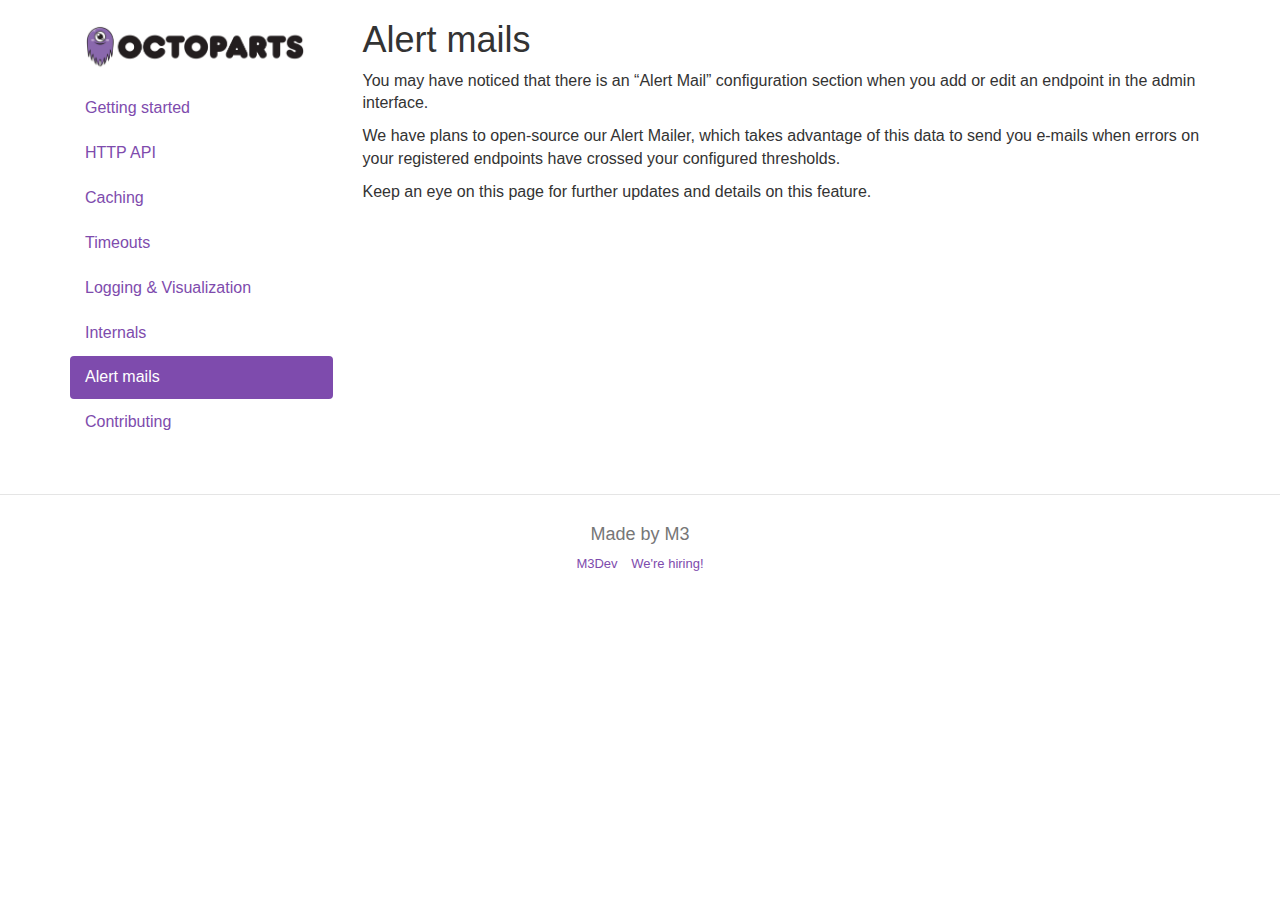
==== alert-mails.html @ 162392ee "Automated commit at 2014-09-04 22:58:31 UTC by middleman-deploy 0.3.0" ====
<!DOCTYPE html>
<!--[if lt IE 7]>      <html class="no-js lt-ie9 lt-ie8 lt-ie7"> <![endif]-->
<!--[if IE 7]>         <html class="no-js lt-ie9 lt-ie8"> <![endif]-->
<!--[if IE 8]>         <html class="no-js lt-ie9"> <![endif]-->
<!--[if gt IE 8]><!--> <html lang="en" class="no-js"> <!--<![endif]-->
  <head>
    <meta charset="utf-8">
    <meta http-equiv="X-UA-Compatible" content="IE=edge,chrome=1">
    <!-- Use title if it's in the page YAML frontmatter -->
    <title>Alert mails | Octoparts</title>
    <meta name="description" content="">
    <meta name="viewport" content="width=device-width, initial-scale=h">

    <!-- Place favicon.ico and apple-touch-icon.png in the root directory -->

    <script src="js/vendor/modernizr-2.6.1.min.js"></script>

    <link rel="stylesheet" href="//maxcdn.bootstrapcdn.com/bootstrap/3.2.0/css/bootstrap.min.css">
    <link rel="stylesheet" href="css/main.css">
  </head>
  <body>
    <!--[if lt IE 7]>
        <p class="chromeframe">You are using an outdated browser. <a href="http://browsehappy.com/">Upgrade your browser today</a> or <a href="http://www.google.com/chromeframe/?redirect=true">install Google Chrome Frame</a> to better experience this site.</p>
    <![endif]-->

    <div class="container">
      <div class="row">

        <div class="col-md-3">
          <div id="sidebar">
            <div class="sidebar-logo">
<a href="./">                  <img width="220px" src="img/octo_logo1.png" />
</a>            </div>

            <ul class="nav nav-pills nav-stacked">
              <li ><a href="getting-started.html">Getting started</a></a></li>
              <li ><a href="http-api.html">HTTP API</a></a></li>
              <li ><a href="caching.html">Caching</a></a></li>
              <li ><a href="timeouts.html">Timeouts</a></a></li>
              <li ><a href="logging-visualization.html">Logging & Visualization</a></a></li>
              <li ><a href="internals.html">Internals</a></a></li>
              <li class='active'><a href="alert-mails.html">Alert mails</a></a></li>
              <li ><a href="contributing.html">Contributing</a></a></li>
            </ul>
          </div>
        </div>

        <div class="col-md-9">
          <h1>Alert mails</h1>
          <p>You may have noticed that there is an &ldquo;Alert Mail&rdquo; configuration section when you add or edit an endpoint in the admin interface.</p>

<p>We have plans to open-source our Alert Mailer, which takes advantage of this data to send you e-mails when errors on your registered endpoints have crossed your configured thresholds.</p>

<p>Keep an eye on this page for further updates and details on this feature.</p>

        </div>

      </div>
    </div>

    <footer class="site-footer">
      <div class="container">
        <div class="row">
          <div class="col-md-12">
            <h4>Made by M3</h4>
          </div>
        </div>
        <div class="row">
          <div class="col-md-12">
            <ul class="list-inline site-footer-link-list">
                <li>
                  <a href="http://m3dev.github.io/">M3Dev</a>
                </li>
                <li>
                  <a href="http://at.m3.com/job">We're hiring!</a>
                </li>
            </ul>
          </div>
        </div>
      </div>
    </footer>

    <script src="//ajax.googleapis.com/ajax/libs/jquery/1.8.0/jquery.min.js"></script>
    <script>window.jQuery || document.write('<script src="js/vendor/jquery-1.8.0.min.js"><\/script>')</script>
    <script src="//maxcdn.bootstrapcdn.com/bootstrap/3.2.0/js/bootstrap.min.js"></script>
    <script src="js/plugins.js"></script>
    <script src="js/main.js"></script>

    <!-- Google Analytics: change UA-XXXXX-X to be your site's ID. -->
    <script>
        var _gaq=[['_setAccount','UA-XXXXX-X'],['_trackPageview']];
        (function(d,t){var g=d.createElement(t),s=d.getElementsByTagName(t)[0];
        g.src=('https:'==location.protocol?'//ssl':'//www')+'.google-analytics.com/ga.js';
        s.parentNode.insertBefore(g,s)}(document,'script'));
    </script>
  </body>
</html>
---- css/main.css ----
/* Syntax highlighting */

.highlight table td { padding: 5px; }
.highlight table pre { margin: 0; }
.highlight .cm {
  color: #999988;
  font-style: italic;
}
.highlight .cp {
  color: #999999;
  font-weight: bold;
}
.highlight .c1 {
  color: #999988;
  font-style: italic;
}
.highlight .cs {
  color: #999999;
  font-weight: bold;
  font-style: italic;
}
.highlight .c, .highlight .cd {
  color: #999988;
  font-style: italic;
}
.highlight .err {
  color: #a61717;
  background-color: #e3d2d2;
}
.highlight .gd {
  color: #000000;
  background-color: #ffdddd;
}
.highlight .ge {
  color: #000000;
  font-style: italic;
}
.highlight .gr {
  color: #aa0000;
}
.highlight .gh {
  color: #999999;
}
.highlight .gi {
  color: #000000;
  background-color: #ddffdd;
}
.highlight .go {
  color: #888888;
}
.highlight .gp {
  color: #555555;
}
.highlight .gs {
  font-weight: bold;
}
.highlight .gu {
  color: #aaaaaa;
}
.highlight .gt {
  color: #aa0000;
}
.highlight .kc {
  color: #000000;
  font-weight: bold;
}
.highlight .kd {
  color: #000000;
  font-weight: bold;
}
.highlight .kn {
  color: #000000;
  font-weight: bold;
}
.highlight .kp {
  color: #000000;
  font-weight: bold;
}
.highlight .kr {
  color: #000000;
  font-weight: bold;
}
.highlight .kt {
  color: #445588;
  font-weight: bold;
}
.highlight .k, .highlight .kv {
  color: #000000;
  font-weight: bold;
}
.highlight .mf {
  color: #009999;
}
.highlight .mh {
  color: #009999;
}
.highlight .il {
  color: #009999;
}
.highlight .mi {
  color: #009999;
}
.highlight .mo {
  color: #009999;
}
.highlight .m, .highlight .mb, .highlight .mx {
  color: #009999;
}
.highlight .sb {
  color: #d14;
}
.highlight .sc {
  color: #d14;
}
.highlight .sd {
  color: #d14;
}
.highlight .s2 {
  color: #d14;
}
.highlight .se {
  color: #d14;
}
.highlight .sh {
  color: #d14;
}
.highlight .si {
  color: #d14;
}
.highlight .sx {
  color: #d14;
}
.highlight .sr {
  color: #009926;
}
.highlight .s1 {
  color: #d14;
}
.highlight .ss {
  color: #990073;
}
.highlight .s {
  color: #d14;
}
.highlight .na {
  color: #008080;
}
.highlight .bp {
  color: #999999;
}
.highlight .nb {
  color: #0086B3;
}
.highlight .nc {
  color: #445588;
  font-weight: bold;
}
.highlight .no {
  color: #008080;
}
.highlight .nd {
  color: #3c5d5d;
  font-weight: bold;
}
.highlight .ni {
  color: #800080;
}
.highlight .ne {
  color: #990000;
  font-weight: bold;
}
.highlight .nf {
  color: #990000;
  font-weight: bold;
}
.highlight .nl {
  color: #990000;
  font-weight: bold;
}
.highlight .nn {
  color: #555555;
}
.highlight .nt {
  color: #000080;
}
.highlight .vc {
  color: #008080;
}
.highlight .vg {
  color: #008080;
}
.highlight .vi {
  color: #008080;
}
.highlight .nv {
  color: #008080;
}
.highlight .ow {
  color: #000000;
  font-weight: bold;
}
.highlight .o {
  color: #000000;
  font-weight: bold;
}
.highlight .w {
  color: #bbbbbb;
}
.highlight {
  background-color: #f8f8f8;
}
body {
  font-size: 16px;
}

/* Override link color */
a {
  color: #7e4bad;
}

a:hover,
a:focus {
  color: #653691;
}

.nav-pills > li.active > a,
.nav-pills > li.active > a:hover,
.nav-pills > li.active > a:focus {
  background-color: #7e4bad;
}

/* Logo */
.sidebar-logo {
  padding: 25px 0 18px 15px;
}

.big-logo {
  text-align: center;
  padding: 0 20px 30px 0;
}

/* Screenshot */
.screenshot {
  padding: 10px 0;
}

.screenshot img {
  border: thin solid gray;
}

/* Footer */
.site-footer {
  margin-top: 50px;
  padding-top: 20px;
  padding-bottom: 20px;
  font-size: 13px;
  color: #777;
  border-top: 1px solid #e5e5e5;
  text-align: center;
}

.site-footer-link-list {
  margin-left: 0;
}
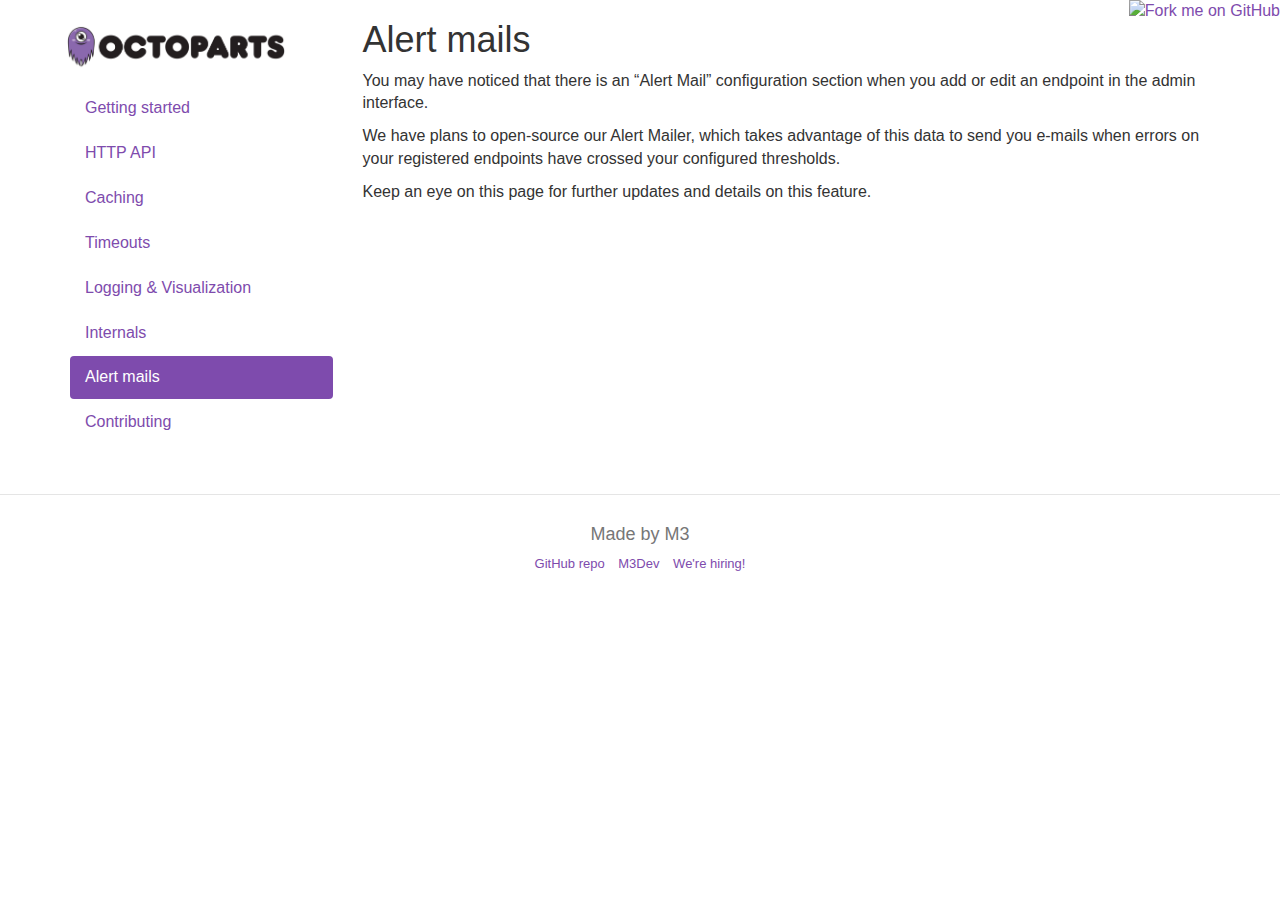
==== commit 3c14b166: "Automated commit at 2014-09-05 23:53:35 UTC by middleman-deploy 0.3.0" ====
--- a/alert-mails.html
+++ b/alert-mails.html
@@ -22,6 +22,8 @@
     <!--[if lt IE 7]>
         <p class="chromeframe">You are using an outdated browser. <a href="http://browsehappy.com/">Upgrade your browser today</a> or <a href="http://www.google.com/chromeframe/?redirect=true">install Google Chrome Frame</a> to better experience this site.</p>
     <![endif]-->
+
+    <a href="https://github.com/m3dev/octoparts"><img style="position: absolute; top: 0; right: 0; border: 0; z-index: 100" src="https://camo.githubusercontent.com/e7bbb0521b397edbd5fe43e7f760759336b5e05f/68747470733a2f2f73332e616d617a6f6e6177732e636f6d2f6769746875622f726962626f6e732f666f726b6d655f72696768745f677265656e5f3030373230302e706e67" alt="Fork me on GitHub" data-canonical-src="https://s3.amazonaws.com/github/ribbons/forkme_right_green_007200.png"></a>
 
     <div class="container">
       <div class="row">
@@ -69,6 +71,9 @@
           <div class="col-md-12">
             <ul class="list-inline site-footer-link-list">
                 <li>
+                  <a href="https://github.com/m3dev/octoparts">GitHub repo</a>
+                </li>
+                <li>
                   <a href="http://m3dev.github.io/">M3Dev</a>
                 </li>
                 <li>
--- a/css/main.css
+++ b/css/main.css
@@ -229,9 +229,16 @@
   background-color: #7e4bad;
 }
 
+/* Responsive image */
+img {
+  max-width: 100%;
+  height: auto;
+}
+
 /* Logo */
 .sidebar-logo {
-  padding: 25px 0 18px 15px;
+  margin-left: -4px;
+  padding: 25px 0 18px 0;
 }
 
 .big-logo {
@@ -241,11 +248,12 @@
 
 /* Screenshot */
 .screenshot {
-  padding: 10px 0;
-}
-
-.screenshot img {
-  border: thin solid gray;
+  margin: 1em 0;
+}
+
+.screenshot-border img {
+  border: 1px solid #ccc;
+  padding: 10px;
 }
 
 /* Footer */
@@ -262,3 +270,8 @@
 .site-footer-link-list {
   margin-left: 0;
 }
+
+/* Make the code sample background colours match */
+.highlight {
+  background-color: #f5f5f5;
+}
